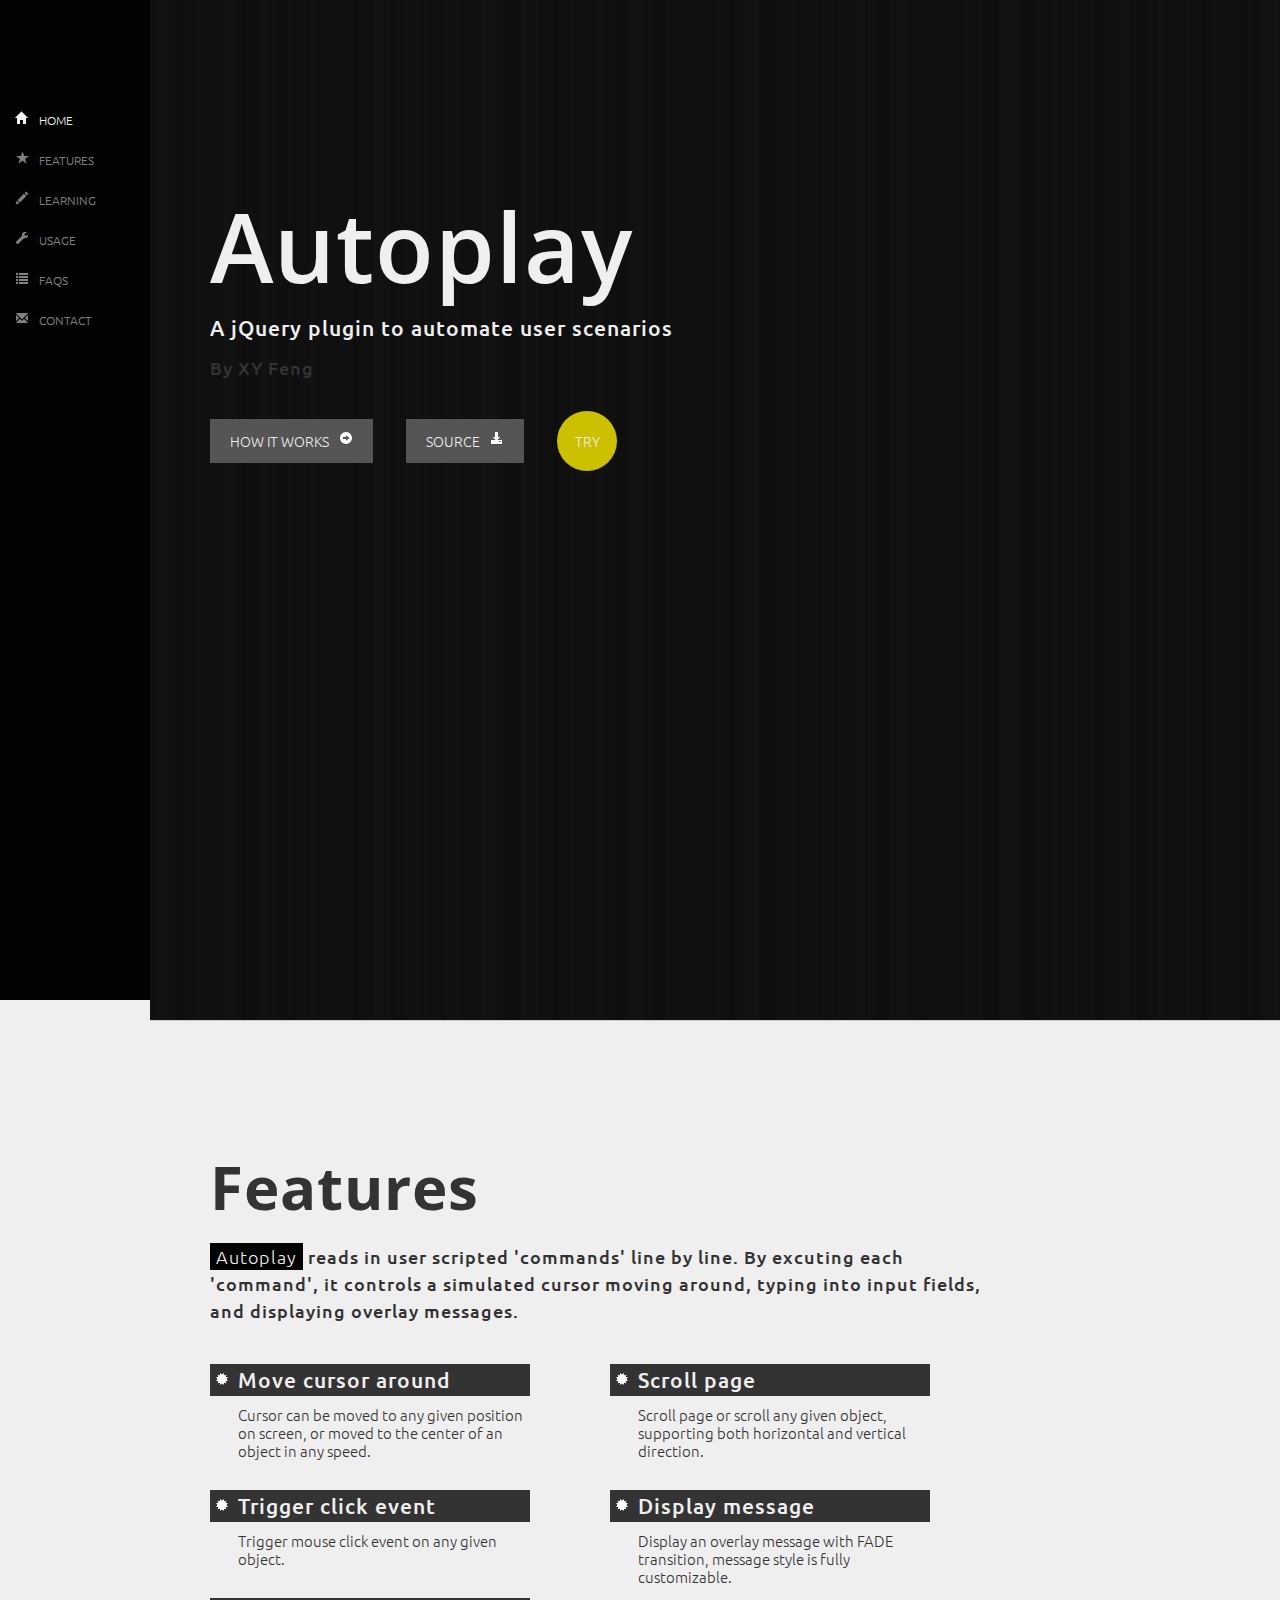
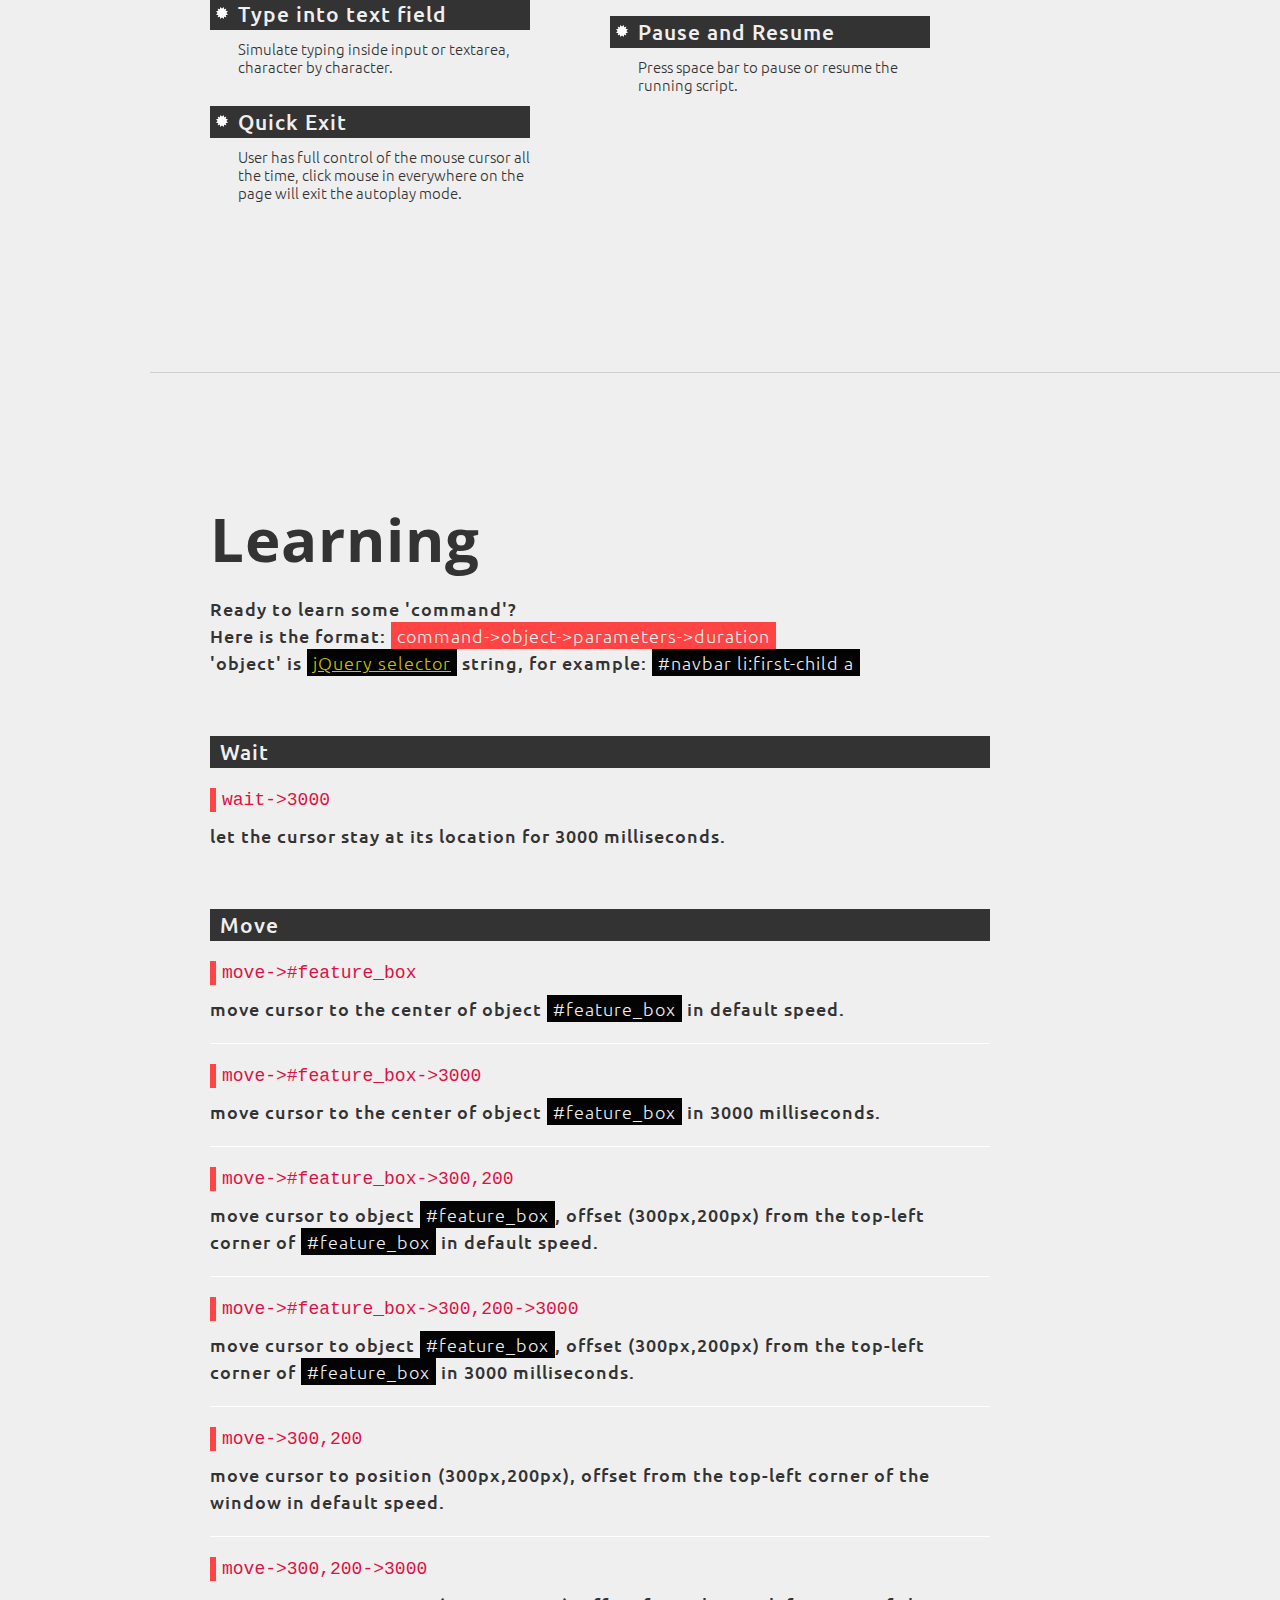
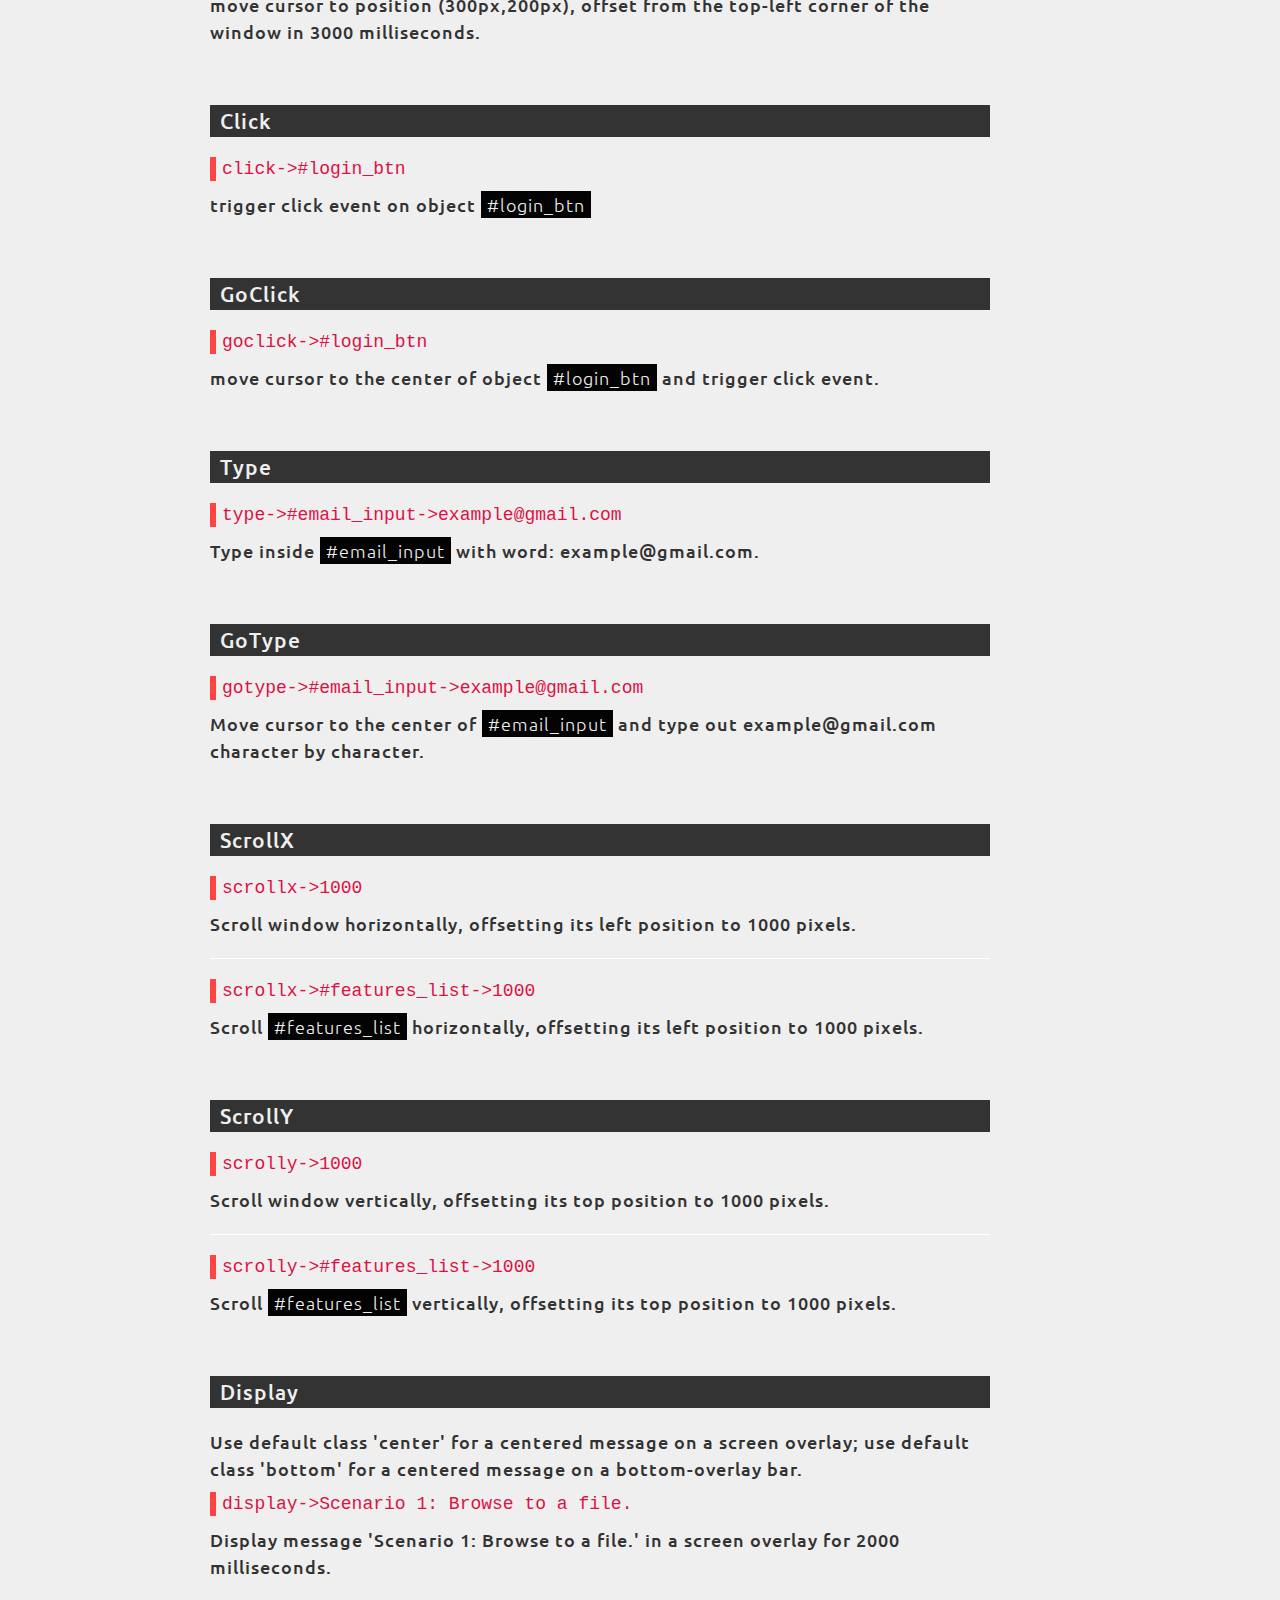
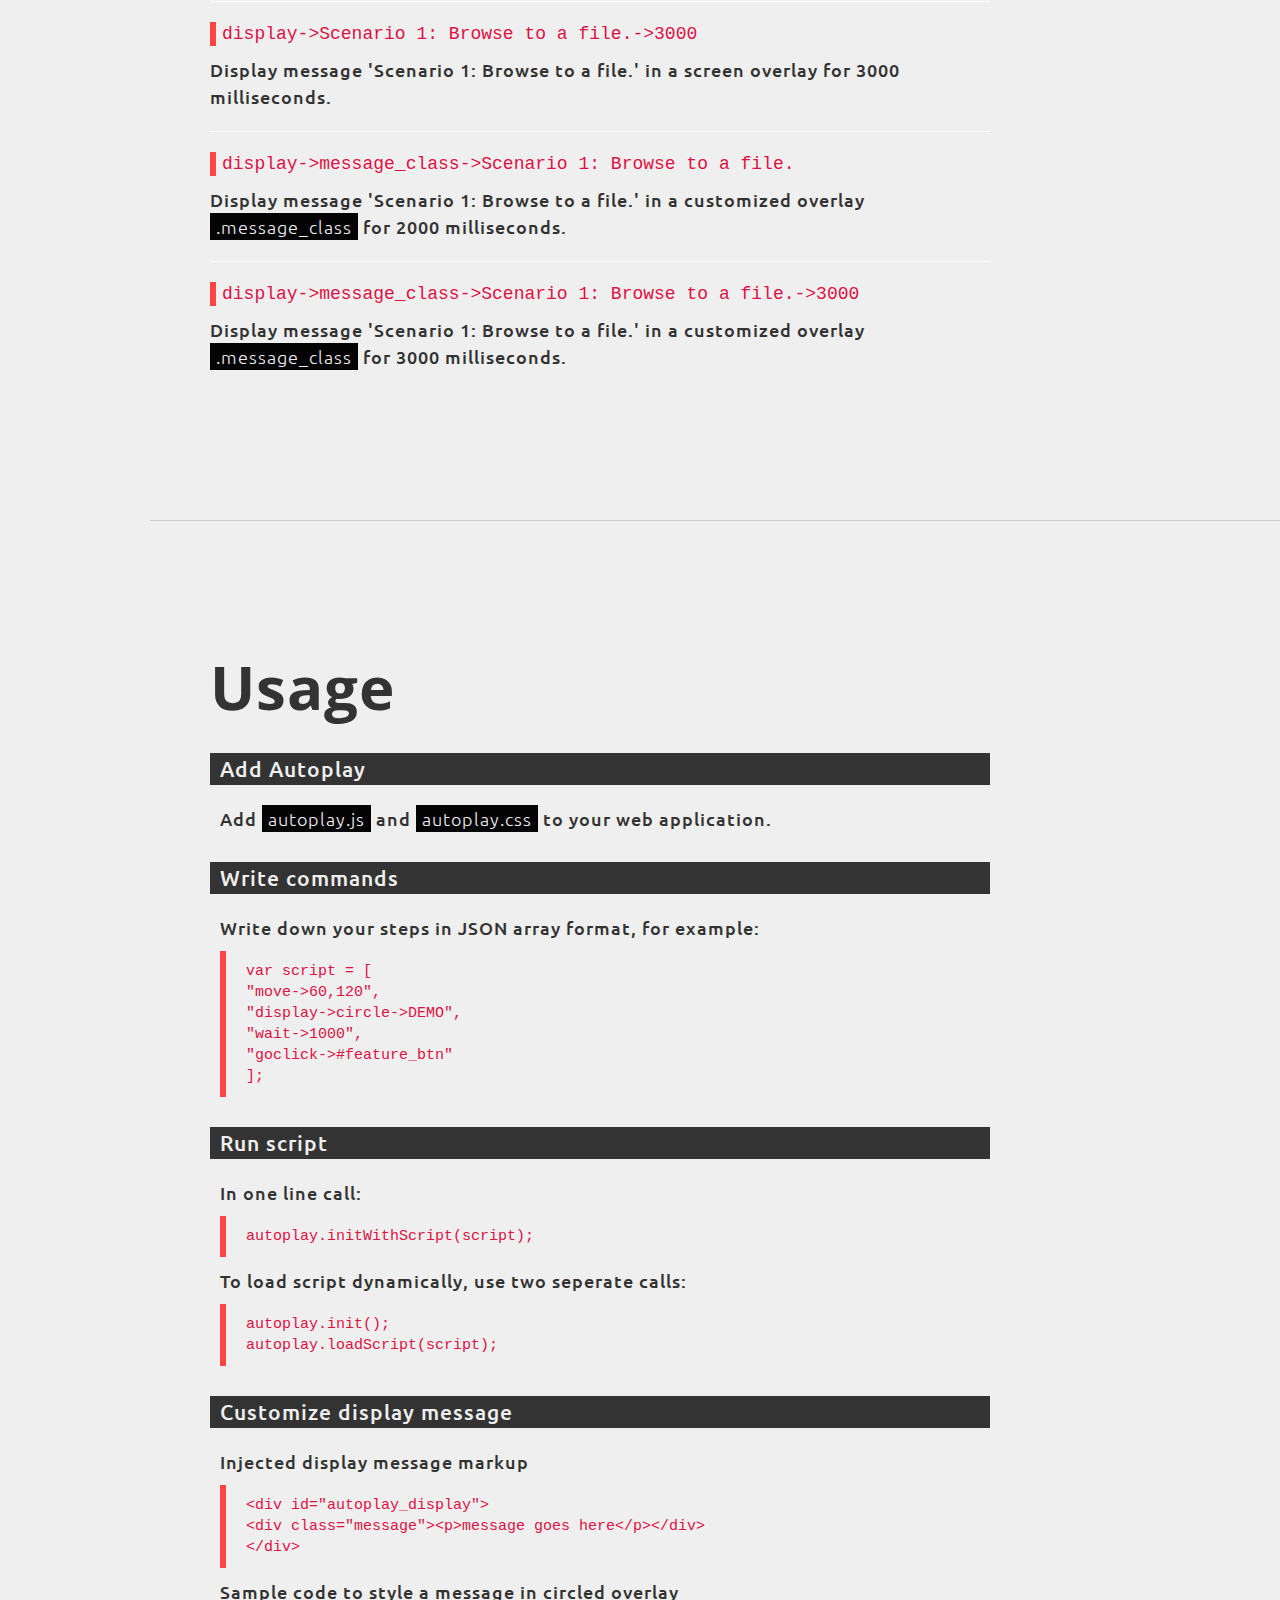
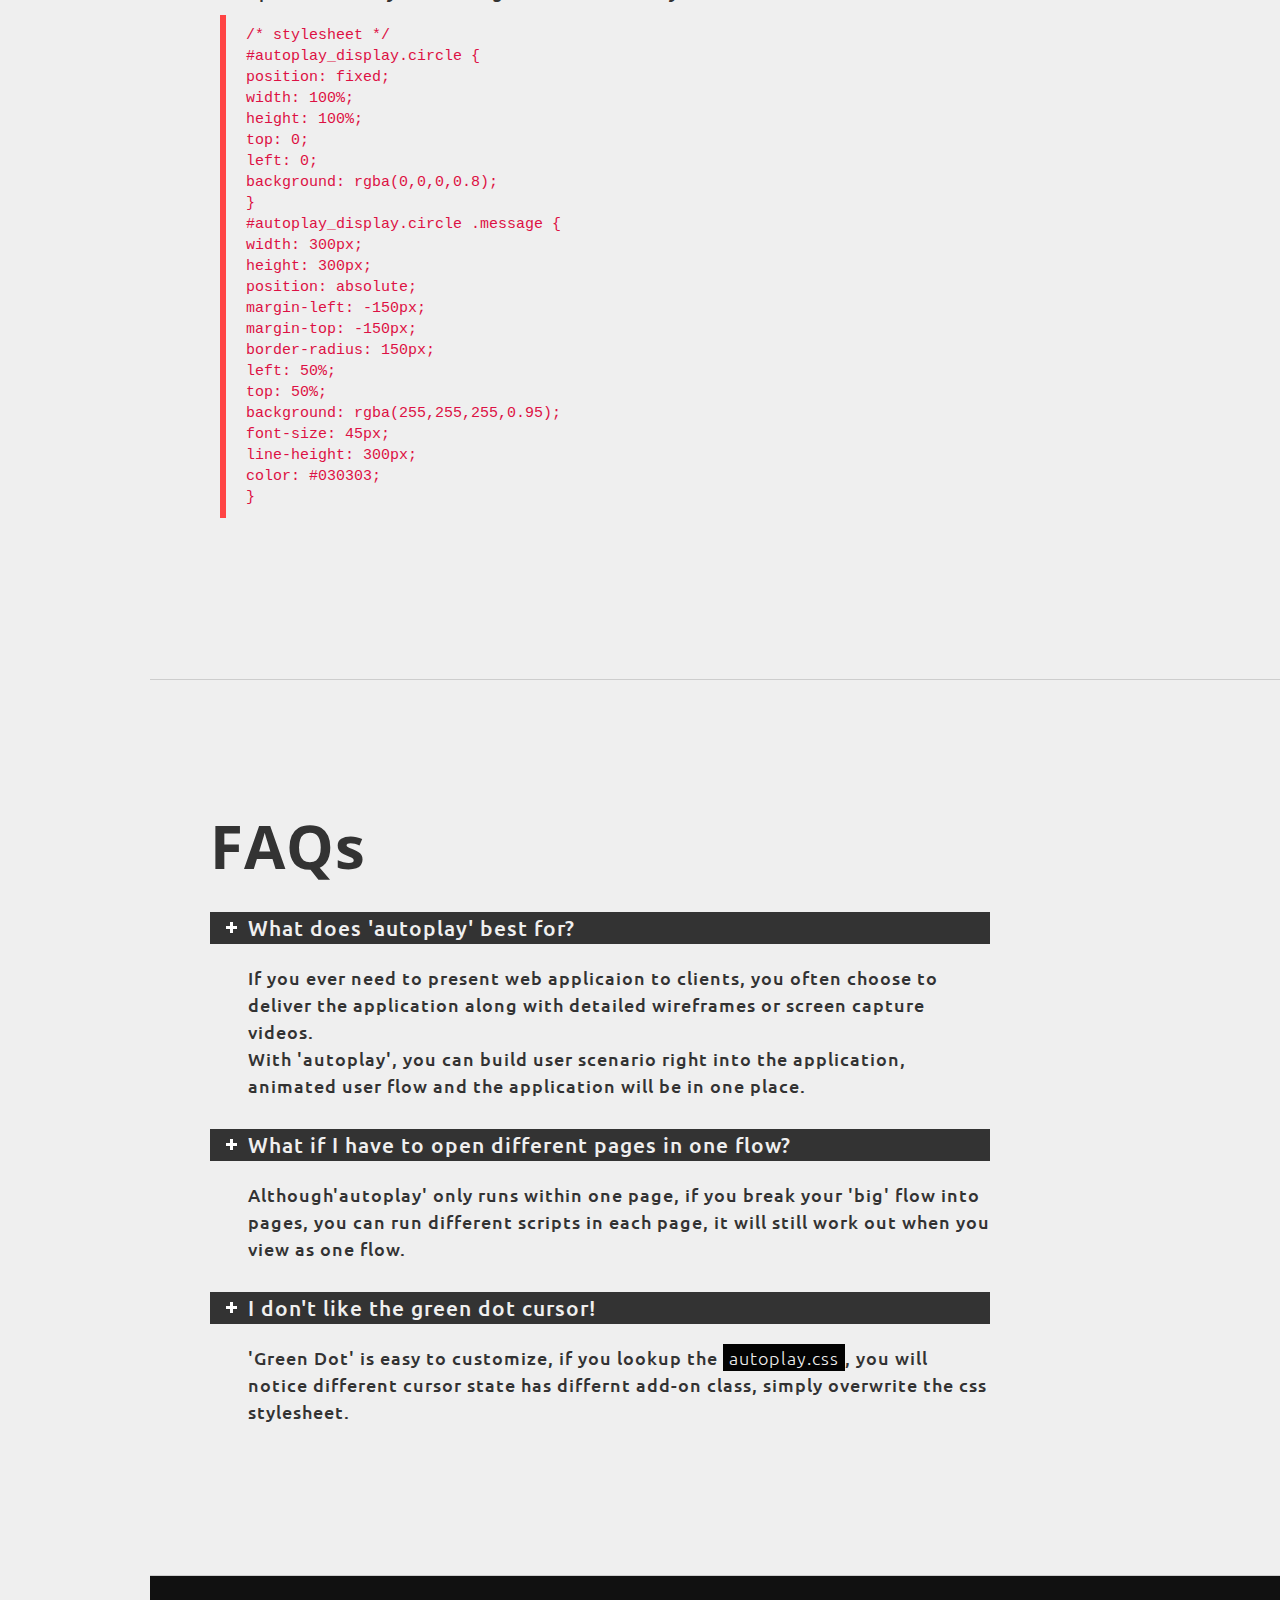
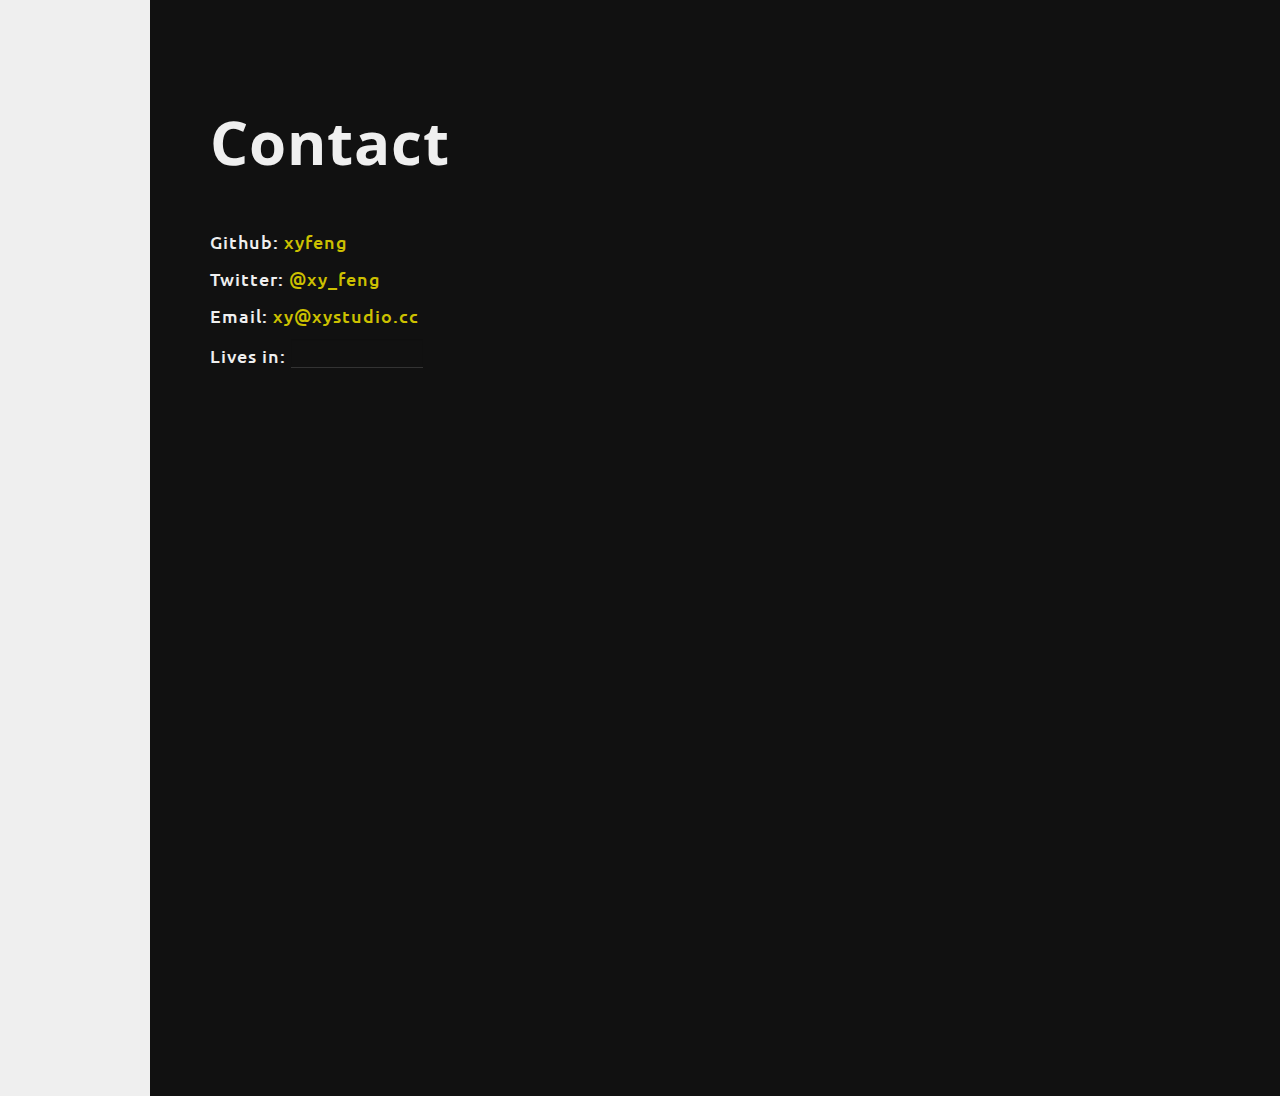
==== index.html @ 21941fad "demo page commit" ====
<!--
Created by XY Feng on 04/02/13.
Copyright (c) 2013 Xiaoyang Feng. All rights reserved.

Permission is hereby granted, free of charge, to any person
obtaining a copy of this software and associated documentation
files (the "Software"), to deal in the Software without
restriction, including without limitation the rights to use,
copy, modify, merge, publish, distribute, sublicense, and/or sell
copies of the Software, and to permit persons to whom the
Software is furnished to do so, subject to the following
conditions:

The above copyright notice and this permission notice shall be
included in all copies or substantial portions of the Software.

THE SOFTWARE IS PROVIDED "AS IS", WITHOUT WARRANTY OF ANY KIND,
EXPRESS OR IMPLIED, INCLUDING BUT NOT LIMITED TO THE WARRANTIES
OF MERCHANTABILITY, FITNESS FOR A PARTICULAR PURPOSE AND
NONINFRINGEMENT. IN NO EVENT SHALL THE AUTHORS OR COPYRIGHT
HOLDERS BE LIABLE FOR ANY CLAIM, DAMAGES OR OTHER LIABILITY,
WHETHER IN AN ACTION OF CONTRACT, TORT OR OTHERWISE, ARISING
FROM, OUT OF OR IN CONNECTION WITH THE SOFTWARE OR THE USE OR
OTHER DEALINGS IN THE SOFTWARE.
-->

<!DOCTYPE html>
<html lang="en">
  <head>
    <title>Autoplay - a jquery plugin by XY Feng</title>
    <meta charset="utf-8">
    <meta name="viewport" content="width=device-width, initial-scale=1.0">
    <meta name="description" content="Autoplay - a jquery plugin by XY Feng">
    <meta name="author" content="XY Feng">
    <meta property="og:title" content="autoplay">
    <meta property="og:description" content="Autoplay - a jquery plugin by XY Feng">
    <meta property="og:url" content="http://xyfeng.github.io/autoplay">
    <meta property="og:site_name" content="xyfeng.github.io/autoplay" />    
    <link href="css/bootstrap.css" rel="stylesheet">
    <link href="css/autoplay.css" rel="stylesheet">
    <link href='http://fonts.googleapis.com/css?family=Ubuntu:300,400,500' rel='stylesheet' type='text/css'>
    <link href='http://fonts.googleapis.com/css?family=Open+Sans:600,700' rel='stylesheet' type='text/css'>
    <style>
    /* GLOBAL */
    body {
      background: #efefef;
      font-family: "Ubuntu", sans-serif;
      font-weight: 300;
    }
    ::selection {
      background: #030303;
      color: #efefef;
    }
    ::-moz-selection {
      background: #030303;
      color: #efefef;
    }
    ::-webkit-scrollbar { 
      display: none; 
    }
    a {
      color: #CCC000;
    }
    a:hover {
      color: #999000;
      text-decoration: none;
    }
    p {
      font-size: 15px;
    }
    h1, h2 {
      font-family: "Open Sans", Arial;
      letter-spacing: 1px;
    }
    h3, h4 {
      font-weight: 500;
      letter-spacing: 1px;
    }
    h1 {
      font-weight: 600;
      font-size: 96px;
      line-height: 112px;
    }
    h2 {
      font-size: 60px;
      line-height: 72px;
      font-weight: 700;
    }
    h3 {
      font-size: 21px;
      line-height: 32px;
    }
    h4 {
      font-size: 18px;
      line-height: 27px;
    }
    input[type='text']{
      border-radius: 0;
      background: transparent;
    }
    input[type=text]:focus, textarea:focus {
      box-shadow: 0 0 5px rgba(204, 192, 0, 1);
    }
    code {
      display: block;
      background: transparent;
      border: none;
      border-radius: 0;
      font-size: 15px;
      line-height: 21px;
      padding: 10px 20px 10px 20px;
      border-left: 6px solid #F44;
      margin-left: 10px;
    }
    .button {
      display: inline-block;
      border-radius: 0;
      text-transform: uppercase;
      padding: 12px 20px 12px 20px;
      background: #555;
      color: #efefef;
      margin-right: 30px;
    }
    .button i {
      margin: 0 0 0 10px;
    }
    .button:hover {
      color: #efefef;
      background: #333;
    }
    .button.color {
      background: #CCC000;
    }
    .button.color:hover {
      background: #999000 !important;
    }
    span.red {
      font: 18px;
      line-height: 24px;
      background: #F44;
      color: #efefef;
      font-weight: 300;
      border: none;
      border-radius: 0;
      padding: 2px 6px 2px 6px;
    }
    span.black {
      font: 18px;
      line-height: 24px;
      background: #030303;
      color: #efefef;
      font-weight: 300;
      border: none;
      border-radius: 0;
      padding: 2px 6px 2px 6px;
    }
    /* navbar */    
    .navbar {
      width: 150px;
      height: 100%;
      padding: 100px 0 0 0;
      background: #030303;
      position: fixed;
      top: 0;
      left: 0;
    }
    .navbar ul.nav.nav-list li a {
      color: #fff;
      text-shadow: none;
      text-transform: uppercase;
      font-size: 12px;
      opacity: 0.5;
    }
    .navbar ul.nav.nav-list li a i{
      margin-right: 10px;
      margin-top: -1px;
    }
    .navbar ul.nav.nav-list li.active a {
      background: none;
      opacity: 0.95;
    }
    .navbar ul.nav.nav-list li a:hover {
      background: none;
      opacity: 0.95;
    }
    /* main page */
    .row {
      margin-bottom: 20px;
    }
    .container {
      width: 100%;
    }
    .container section {
      margin-left: 150px;
      min-height: 400px;
      color: #efefef;
      border-bottom: 1px solid #cdcdcd;
      padding: 120px 60px 120px 60px;
    }
    #home {
      background-color: #121212;
      background-image: linear-gradient(90deg, rgba(10,10,10,.07) 50%, transparent 50%),
      linear-gradient(90deg, rgba(10,10,10,.13) 50%, transparent 50%),
      linear-gradient(90deg, transparent 50%, rgba(10,10,10,.17) 50%),
      linear-gradient(90deg, transparent 50%, rgba(10,10,10,.19) 50%);
      background-size: 13px, 29px, 37px, 53px;
      padding-top: 180px;
      min-height: 720px;
      color: #efefef;
    }
    #home h4 {
      color: #333;
    }
    #home h4 a {
      color: #333;
    }
    #home h4 a:hover {
      color: #555;
    }
    #start_btn {
      display: inline-block;
      width: 60px;
      height: 60px;
      border-radius: 30px;
      background: #ccc000;
      line-height: 60px;
      padding: 0;
      text-align: center;
    }
    .row .span10 h2 {
      margin-bottom: 20px;
    }
    #features {
      color: #333;
    }
    #features h4 {
      margin-bottom: 20px;
    }
    #features h3 {
      background: #333;
      color: #efefef;
      margin: 0 60px 20px 0;
    }
    #features h3 i{
      margin: 6px 9px 0 5px;
    }
    #features .span5 p {
      margin: -10px 60px 30px 28px;
      line-height: 18px;
      min-height: 30px;
    }
    #learning {
      color: #333;
    }
    #learning h3{
      background: #333;
      color: #efefef;
      padding: 0 0 0 10px;
      margin: 30px 0 20px 0;
    }
    #learning code {
      font-size: 18px;
      line-height: 24px;
      padding: 0 0 0 6px;
      margin-left: 0;
    }
    #learning a {
      text-decoration: underline;
    }
    #usage {
      color: #333;
    }
    #usage h3{
      background: #333;
      color: #efefef;
      padding: 0 0 0 10px;
      margin: 30px 0 20px 0;
    }
    #usage h4{
      margin-left: 10px;
    }
    #faqs {
      color: #333;
    }
    #faqs h3{
      background: #333;
      color: #efefef;
      padding: 0 0 0 10px;
      margin: 30px 0 20px 0;
    }
    #faqs h3 i{
      margin: 6px 9px 0 5px;
    }
    #faqs h4 {
      margin-left: 38px;
    }
    #contact {
      background: #111;
      color: #efefef;
      border-bottom: none;
      padding-bottom: 600px;
    }
    #state_input {
      border: none;
      border-bottom: 1px solid #333;
      width: 120px;
      font-family: "Ubuntu", sans-serif;
      font-size: 18px;
      line-height: 24px;
    }
    #contact ul.dropdown-menu {
      background: transparent;
    }
    #contact ul.dropdown-menu li.active a{
      background: #ccc000;
    }
    /* custom class for autoplay message */
    #autoplay_display.circle {
      position: fixed;
      width: 100%;
      height: 100%;
      top: 0;
      left: 0;
      background: rgba(0,0,0,0.8);
    }
    #autoplay_display.circle .message {
      width: 300px;
      height: 300px;
      position: absolute;
      margin-left: -150px;
      margin-top: -150px;
      border-radius: 150px;
      left: 50%;
      top: 50%;
      background: rgba(255,255,255,0.95);
      font-size: 45px;
      line-height: 300px;
      color: #030303;
    }
    </style>
  </head>
  <body data-spy="scroll" data-target=".navbar">
    <div class="navbar">
      <ul class="nav nav-list">
        <li class="active"><a href="#home"><i class="icon-home icon-white"></i>Home</a></li>
        <li><a href="#features"><i class="icon-star icon-white"></i>Features</a></li>
        <li><a href="#learning"><i class="icon-pencil icon-white"></i>Learning</a></li>
        <li><a href="#usage"><i class="icon-wrench icon-white"></i>Usage</a></li>
        <li><a href="#faqs"><i class="icon-list icon-white"></i>FAQs</a></li>
        <li><a href="#contact"><i class="icon-envelope icon-white"></i>Contact</a></li>
      </ul>
    </div>
    <div class="container">
      <section id="home">
        <div class="container">
          <div class="row">
            <div class="span10">
              <h1>Autoplay</h1>
              <h3>A jQuery plugin to automate user scenarios</h3>
              <h4>By <a href="http://xystudio.cc">XY Feng</a></h4>
            </div>
          </div>
          <div class="row">
            <div class="span10">
              <a href="#features" id="feature_btn" class="button">How it works<i class="icon-circle-arrow-right icon-white"></i></a>
              <a href="https://github.com/xyfeng/autoplay" class="button">Source<i class="icon-download-alt icon-white"></i></a>
              <a href="" class="button color" id="start_btn"><span>try</span></a>
            </div>
          </div>
        </div>
      </section>
      <section id="features">
        <div class="container">
          <div class="row">
            <div class="span10">
              <h2>Features</h2>
              <h4><span class="black">Autoplay</span> reads in user scripted 'commands' line by line. By excuting each 'command', it controls a simulated cursor moving around, typing into input fields, and displaying overlay messages.</h4>
            </div>
          </div>
          <div class="row">
            <div class="span5">
              <h3><i class="icon-certificate icon-white"></i>Move cursor around</h3>
              <p>Cursor can be moved to any given position on screen, or moved to the center of an object in any speed.</p>
              <h3><i class="icon-certificate icon-white"></i>Trigger click event</h3>
              <p>Trigger mouse click event on any given object.</p>
              <h3><i class="icon-certificate icon-white"></i>Type into text field</h3>
              <p>Simulate typing inside input or textarea, character by character.</p>
              <h3><i class="icon-certificate icon-white"></i>Quick Exit</h3>
              <p>User has full control of the mouse cursor all the time, click mouse in everywhere on the page will exit the autoplay mode.</p>
            </div>
            <div class="span5">
              <h3><i class="icon-certificate icon-white"></i>Scroll page</h3>
              <p>Scroll page or scroll any given object, supporting both horizontal and vertical direction.</p>
              <h3><i class="icon-certificate icon-white"></i>Display message</h3>
              <p>Display an overlay message with FADE transition, message style is fully customizable.</p>
              <h3><i class="icon-certificate icon-white"></i>Pause and Resume</h3>
              <p>Press space bar to pause or resume the running script.</p>
            </div>
          </div>
        </div>
      </section>
      <section id="learning">
        <div class="container">
          <div class="row">
            <div class="span10">
              <h2>Learning</h2>
              <h4>Ready to learn some 'command'?<br>Here is the format: <span class="red">command->object->parameters->duration</span><br>'object' is <span class="black"><a href="http://api.jquery.com/category/selectors/">jQuery selector</a></span> string, for example: <span class="black">#navbar li:first-child a</span></h4>
            </div>
          </div>
          <div class="row">
            <div class="span10">
              <h3>Wait</h3>
              <code>wait->3000</code>
              <h4>let the cursor stay at its location for 3000 milliseconds.</h4>
            </div>
          </div>
          <div class="row">
            <div class="span10">
              <h3>Move</h3>
              <code>move->#feature_box</code>
              <h4>move cursor to the center of object <span class="black">#feature_box</span> in default speed.</h4>
              <hr />
              <code>move->#feature_box->3000</code>
              <h4>move cursor to the center of object <span class="black">#feature_box</span> in 3000 milliseconds.</h4>
              <hr />
              <code>move->#feature_box->300,200</code>
              <h4>move cursor to object <span class="black">#feature_box</span>, offset (300px,200px) from the top-left corner of <span class="black">#feature_box</span> in default speed.</h4>
              <hr />
              <code>move->#feature_box->300,200->3000</code>
              <h4>move cursor to object <span class="black">#feature_box</span>, offset (300px,200px) from the top-left corner of <span class="black">#feature_box</span> in 3000 milliseconds.</h4>
              <hr />
              <code>move->300,200</code>
              <h4>move cursor to position (300px,200px), offset from the top-left corner of the window in default speed.</span></h4>
              <hr />
              <code>move->300,200->3000</code>
              <h4>move cursor to position (300px,200px), offset from the top-left corner of the window in 3000 milliseconds.</span></h4>
            </div>
          </div>
          <div class="row">
            <div class="span10">
              <h3>Click</h3>
              <code>click->#login_btn</code>
              <h4>trigger click event on object <span class="black">#login_btn</code>
            </div>
          </div>
          <div class="row">
            <div class="span10">
              <h3>GoClick</h3>
              <code>goclick->#login_btn</code>
              <h4>move cursor to the center of object <span class="black">#login_btn</span> and trigger click event.</h4>
            </div>
          </div>
          <div class="row">
            <div class="span10">
              <h3>Type</h3>
              <code>type->#email_input->example@gmail.com</code>
              <h4>Type inside <span class="black">#email_input</span> with word: example@gmail.com.</h4>
            </div>
          </div>
          <div class="row">
            <div class="span10">
              <h3>GoType</h3>
              <code>gotype->#email_input->example@gmail.com</code>
              <h4>Move cursor to the center of <span class="black">#email_input</span> and type out example@gmail.com character by character.</h4>
            </div>
          </div>
          <div class="row">
            <div class="span10">
              <h3>ScrollX</h3>
              <code>scrollx->1000</code>
              <h4>Scroll window horizontally, offsetting its left position to 1000 pixels.</h4>
              <hr />
              <code>scrollx->#features_list->1000</code>
              <h4>Scroll <span class="black">#features_list</span> horizontally, offsetting its left position to 1000 pixels.</h4>
            </div>
          </div>
          <div class="row">
            <div class="span10">
              <h3>ScrollY</h3>
              <code>scrolly->1000</code>
              <h4>Scroll window vertically, offsetting its top position to 1000 pixels.</h4>
              <hr />
              <code>scrolly->#features_list->1000</code>
              <h4>Scroll <span class="black">#features_list</span> vertically, offsetting its top position to 1000 pixels.</h4>
            </div>
          </div>
          <div class="row">
            <div class="span10">
              <h3>Display</h3>
              <h4>Use default class 'center' for a centered message on a screen overlay; use default class 'bottom' for a centered message on a bottom-overlay bar.</h4>
              <code>display->Scenario 1: Browse to a file.</code>
              <h4>Display message 'Scenario 1: Browse to a file.' in a screen overlay for 2000 milliseconds.</h4>
              <hr />
              <code>display->Scenario 1: Browse to a file.->3000</code>
              <h4>Display message 'Scenario 1: Browse to a file.' in a screen overlay for 3000 milliseconds.</h4>
              <hr />
              <code>display->message_class->Scenario 1: Browse to a file.</code>
              <h4>Display message 'Scenario 1: Browse to a file.' in a customized overlay <span class="black">.message_class</span> for 2000 milliseconds.</h4>
              <hr />
              <code>display->message_class->Scenario 1: Browse to a file.->3000</code>
              <h4>Display message 'Scenario 1: Browse to a file.' in a customized overlay <span class="black">.message_class</span> for 3000 milliseconds.</h4>
            </div>
          </div>
        </div>
      </section>
      <section id="usage">
        <div class="container">
          <div class="row">
            <div class="span10">
              <h2>Usage</h2>
              <h3>Add Autoplay</h3>
              <h4>Add <span class="black">autoplay.js</span> and <span class="black">autoplay.css</span> to your web application.</h4>
              <h3>Write commands</h3>
              <h4>Write down your steps in JSON array format, for example:</h4>
              <code>
                var script = [<br>
                  "move->60,120",<br>
                  "display->circle->DEMO",<br>
                  "wait->1000",<br>
                  "goclick->#feature_btn"<br>
                ];
              </code>
              <h3>Run script</h3>
              <h4>In one line call: </h4>
              <code>
                autoplay.initWithScript(script);
              </code>
              <h4>To load script dynamically, use two seperate calls: </h4>
              <code>
                autoplay.init();<br>
                autoplay.loadScript(script);
              </code>
              <h3>Customize display message</h3>
              <h4>Injected display message markup</h4>
              <code>&lt;div id=&quot;autoplay_display&quot;&gt;<br>&lt;div class=&quot;message&quot;&gt;&lt;p&gt;message goes here&lt;/p&gt;&lt;/div&gt;<br>&lt;/div&gt;
              </code>
              <h4>Sample code to style a message in circled overlay</h4>
              <code>
                /* stylesheet */<br>
                #autoplay_display.circle {<br>
                  position: fixed;<br>
                  width: 100%;<br>
                  height: 100%;<br>
                  top: 0;<br>
                  left: 0;<br>
                  background: rgba(0,0,0,0.8);<br>
                }<br>
                #autoplay_display.circle .message {<br>
                  width: 300px;<br>
                  height: 300px;<br>
                  position: absolute;<br>
                  margin-left: -150px;<br>
                  margin-top: -150px;<br>
                  border-radius: 150px;<br>
                  left: 50%;<br>
                  top: 50%;<br>
                  background: rgba(255,255,255,0.95);<br>
                  font-size: 45px;<br>
                  line-height: 300px;<br>
                  color: #030303;<br>
                }<br>
              </code>
            </div>
          </div>
          <div class="row">
            <div class="span10">
            </div>
          </div>
        </div>
      </section>
      <section id="faqs">
        <div class="container">
          <div class="row">
            <div class="span10">
              <h2>FAQs</h2>
              <h3><i class="icon-plus icon-white"></i>What does 'autoplay' best for?</h3>
              <h4>If you ever need to present web applicaion to clients, you often choose to deliver the application along with detailed wireframes or screen capture videos.<br>With 'autoplay', you can build user scenario right into the application, animated user flow and the application will be in one place.</h4>
              <h3><i class="icon-plus icon-white"></i>What if I have to open different pages in one flow?</h3>
              <h4>Although'autoplay' only runs within one page, if you break your 'big' flow into pages, you can run different scripts in each page, it will still work out when you view as one flow.</h4>
              <h3><i class="icon-plus icon-white"></i>I don't like the green dot cursor!</h3>
              <h4>'Green Dot' is easy to customize, if you lookup the <span class="black">autoplay.css</span>, you will notice different cursor state has differnt add-on class, simply overwrite the css stylesheet.</h4>
            </div>
          </div>
        </div>
      </section>
      <section id="contact">
        <div class="container">
          <div class="row">
            <div class="span10">
              <h2>Contact</h2>
            </div>
          </div>
          <div class="row">
            <div class="span10">
              <h4>Github: <a href="https://github.com/xyfeng/">xyfeng</a></h4>
              <h4>Twitter: <a href="https://twitter.com/xy_feng">@xy_feng</a></h4>
              <h4>Email: <a href="mailto:xy@xystudio.cc?Subject=Autoplay JS" target="_top">xy@xystudio.cc</a></h4>
              <h4>Lives in: <input type="text" id="state_input" data-provide="typeahead" data-items="4" data-source="[&quot;Alabama&quot;,&quot;Alaska&quot;,&quot;Arizona&quot;,&quot;Arkansas&quot;,&quot;California&quot;,&quot;Colorado&quot;,&quot;Connecticut&quot;,&quot;Delaware&quot;,&quot;Florida&quot;,&quot;Georgia&quot;,&quot;Hawaii&quot;,&quot;Idaho&quot;,&quot;Illinois&quot;,&quot;Indiana&quot;,&quot;Iowa&quot;,&quot;Kansas&quot;,&quot;Kentucky&quot;,&quot;Louisiana&quot;,&quot;Maine&quot;,&quot;Maryland&quot;,&quot;Massachusetts&quot;,&quot;Michigan&quot;,&quot;Minnesota&quot;,&quot;Mississippi&quot;,&quot;Missouri&quot;,&quot;Montana&quot;,&quot;Nebraska&quot;,&quot;Nevada&quot;,&quot;New Hampshire&quot;,&quot;New Jersey&quot;,&quot;New Mexico&quot;,&quot;New York&quot;,&quot;North Dakota&quot;,&quot;North Carolina&quot;,&quot;Ohio&quot;,&quot;Oklahoma&quot;,&quot;Oregon&quot;,&quot;Pennsylvania&quot;,&quot;Rhode Island&quot;,&quot;South Carolina&quot;,&quot;South Dakota&quot;,&quot;Tennessee&quot;,&quot;Texas&quot;,&quot;Utah&quot;,&quot;Vermont&quot;,&quot;Virginia&quot;,&quot;Washington&quot;,&quot;West Virginia&quot;,&quot;Wisconsin&quot;,&quot;Wyoming&quot;]"></input></h4>
            </div>
          </div>
        </div>
      </section>
    </div>
    <!-- JAVASCRIPT -->
    <script src="js/jquery.js"></script>
    <script src="js/bootstrap.min.js"></script>
    <script src="js/autoplay.js"></script>
    <script>
      !function ($) {
        $(function(){
          //scoll animation
          $("body a[href^='#']").on('click', function(e) {
             e.preventDefault();
             $('html, body').animate({ scrollTop: $(this.hash).offset().top }, 300);
          });

          // autoplay demo
          var script = [
            "display->circle->DEMO",
            "move->60,120",
            "wait->1500",
            "goclick->#feature_btn",
            "wait->500",
            "scrolly->1320",
            "wait->1500",
            "move->610,338",
            "move->846,338->1000",
            "wait->1500",
            "scrolly->2000",
            "wait->1500",
            "goclick->.navbar ul li:nth-child(6) a",
            "wait->1500",
            "goType->#state_input->New",
            "goClick->ul.typeahead.dropdown-menu li:nth-child(4) a",
            "display->End.",
          ];
          autoplay.init();

          $("#start_btn").on('click', function(e) {
            e.preventDefault();
            autoplay.loadScript(script);
          });
        })
      }(window.jQuery)
    </script>
  </body>
</html>
---- css/autoplay.css ----
/*
Created by XY Feng on 04/02/13.
Copyright (c) 2013 Xiaoyang Feng. All rights reserved.

Permission is hereby granted, free of charge, to any person
obtaining a copy of this software and associated documentation
files (the "Software"), to deal in the Software without
restriction, including without limitation the rights to use,
copy, modify, merge, publish, distribute, sublicense, and/or sell
copies of the Software, and to permit persons to whom the
Software is furnished to do so, subject to the following
conditions:

The above copyright notice and this permission notice shall be
included in all copies or substantial portions of the Software.

THE SOFTWARE IS PROVIDED "AS IS", WITHOUT WARRANTY OF ANY KIND,
EXPRESS OR IMPLIED, INCLUDING BUT NOT LIMITED TO THE WARRANTIES
OF MERCHANTABILITY, FITNESS FOR A PARTICULAR PURPOSE AND
NONINFRINGEMENT. IN NO EVENT SHALL THE AUTHORS OR COPYRIGHT
HOLDERS BE LIABLE FOR ANY CLAIM, DAMAGES OR OTHER LIABILITY,
WHETHER IN AN ACTION OF CONTRACT, TORT OR OTHERWISE, ARISING
FROM, OUT OF OR IN CONNECTION WITH THE SOFTWARE OR THE USE OR
OTHER DEALINGS IN THE SOFTWARE.
*/
#autoplay_display {
  z-index: 10002;
  display: none;
}
#autoplay_display .message {
  font-family: Arial;
  font-weight: bold;
  color: #fff;
  text-align: center;
}
#autoplay_display.center {
  position: fixed;
  width: 100%;
  height: 100%;
  top: 0;
  left: 0;
  background: rgba(0, 0, 0, 0.8);
}
#autoplay_display.center .message {
  width: 600px;
  height: 200px;
  position: absolute;
  margin-left: -300px;
  margin-top: -100px;
  left: 50%;
  top: 50%;
  font-size: 60px;
  line-height: 72px;
}
#autoplay_display.bottom {
  position: fixed;
  width: 100%;
  height: 150px;
  bottom: 0;
  left: 0;
  background: rgba(0, 0, 0, 0.8);
}
#autoplay_display.bottom .message {
  font-size: 24px;
  line-height: 30px;
  margin-top: 50px;
}
#autoplay_cursor {
  position: fixed;
  z-index: 10001;
  background: transparent;
}
#autoplay_cursor .one {
  position: absolute;
  width: 32px;
  height: 32px;
  left: -16px;
  top: -16px;
  background: #FFF;
  border-radius: 16px;
  -webkit-box-shadow: 0 0 8px #444;
  -moz-box-shadow: 0 0 8px #444;
  box-shadow: 0 0 8px #444;
}
#autoplay_cursor .two {
  width: 24px;
  height: 24px;
  left: -12px;
  top: -12px;
  background: #46bd00;
  border-radius: 12px;
  position: absolute;
}
#autoplay_cursor.click .two {
  width: 16px;
  height: 16px;
  left: -8px;
  top: -8px;
  border-radius: 8px;
}
#autoplay_cursor.scrollx .one {
  position: absolute;
  width: 0;
  height: 0;
  top: -12px;
  left: -16px;
  background: transparent;
  border-left: none;
  border-right: 8px solid #46bd00;
  border-top: 12px solid transparent;
  border-bottom: 12px solid transparent;
  border-radius: none;
  -webkit-box-shadow: none;
  -moz-box-shadow: none;
  box-shadow: none;
}
#autoplay_cursor.scrollx .two {
  position: absolute;
  width: 0;
  height: 0;
  top: -12px;
  left: 8px;
  background: transparent;
  border-left: 8px solid #46bd00;
  border-right: none;
  border-top: 12px solid transparent;
  border-bottom: 12px solid transparent;
  border-radius: none;
  -webkit-box-shadow: none;
  -moz-box-shadow: none;
  box-shadow: none;
}
#autoplay_cursor.scrolly .one {
  position: absolute;
  width: 0;
  height: 0;
  left: -12px;
  top: -16px;
  background: transparent;
  border-top: none;
  border-bottom: 8px solid #46bd00;
  border-left: 12px solid transparent;
  border-right: 12px solid transparent;
  border-radius: none;
  -webkit-box-shadow: none;
  -moz-box-shadow: none;
  box-shadow: none;
}
#autoplay_cursor.scrolly .two {
  position: absolute;
  width: 0;
  height: 0;
  left: -12px;
  top: 8px;
  background: transparent;
  border-top: 8px solid #46bd00;
  border-bottom: none;
  border-left: 12px solid transparent;
  border-right: 12px solid transparent;
  border-radius: none;
  -webkit-box-shadow: none;
  -moz-box-shadow: none;
  box-shadow: none;
}
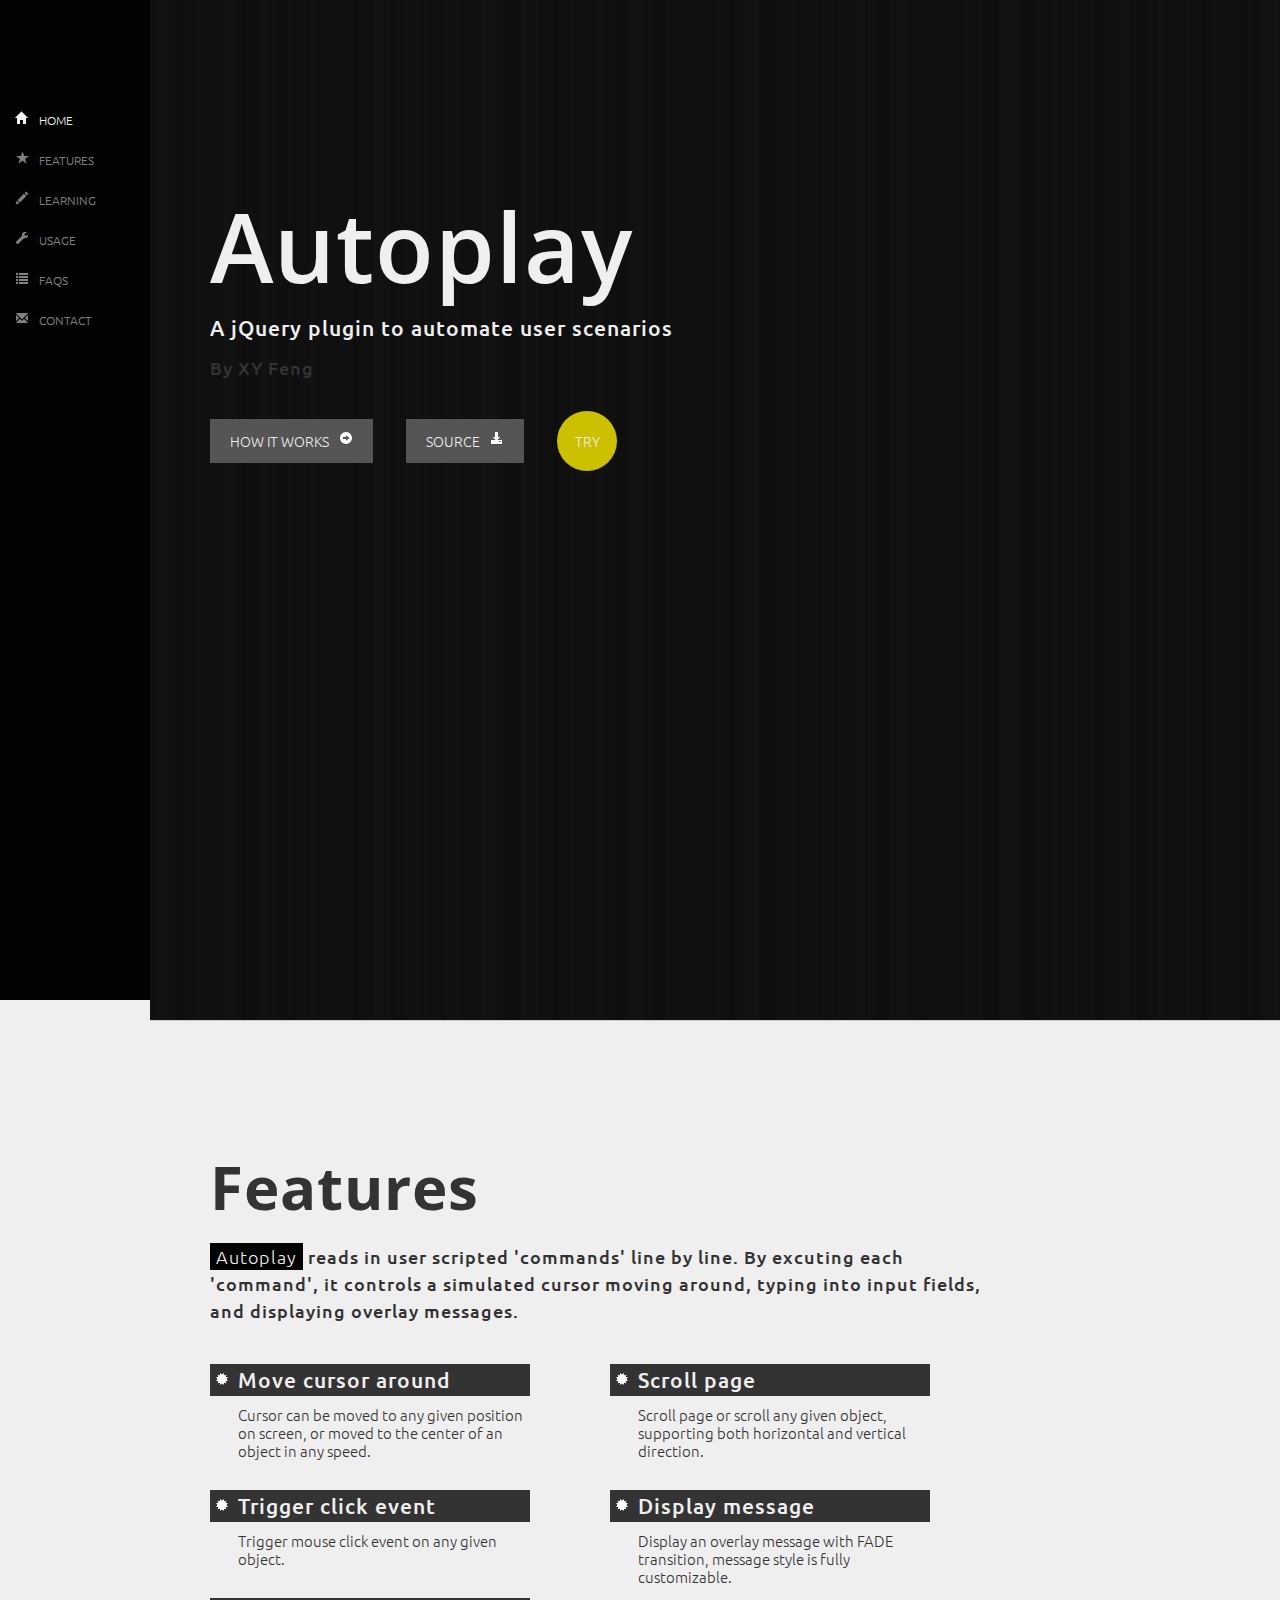
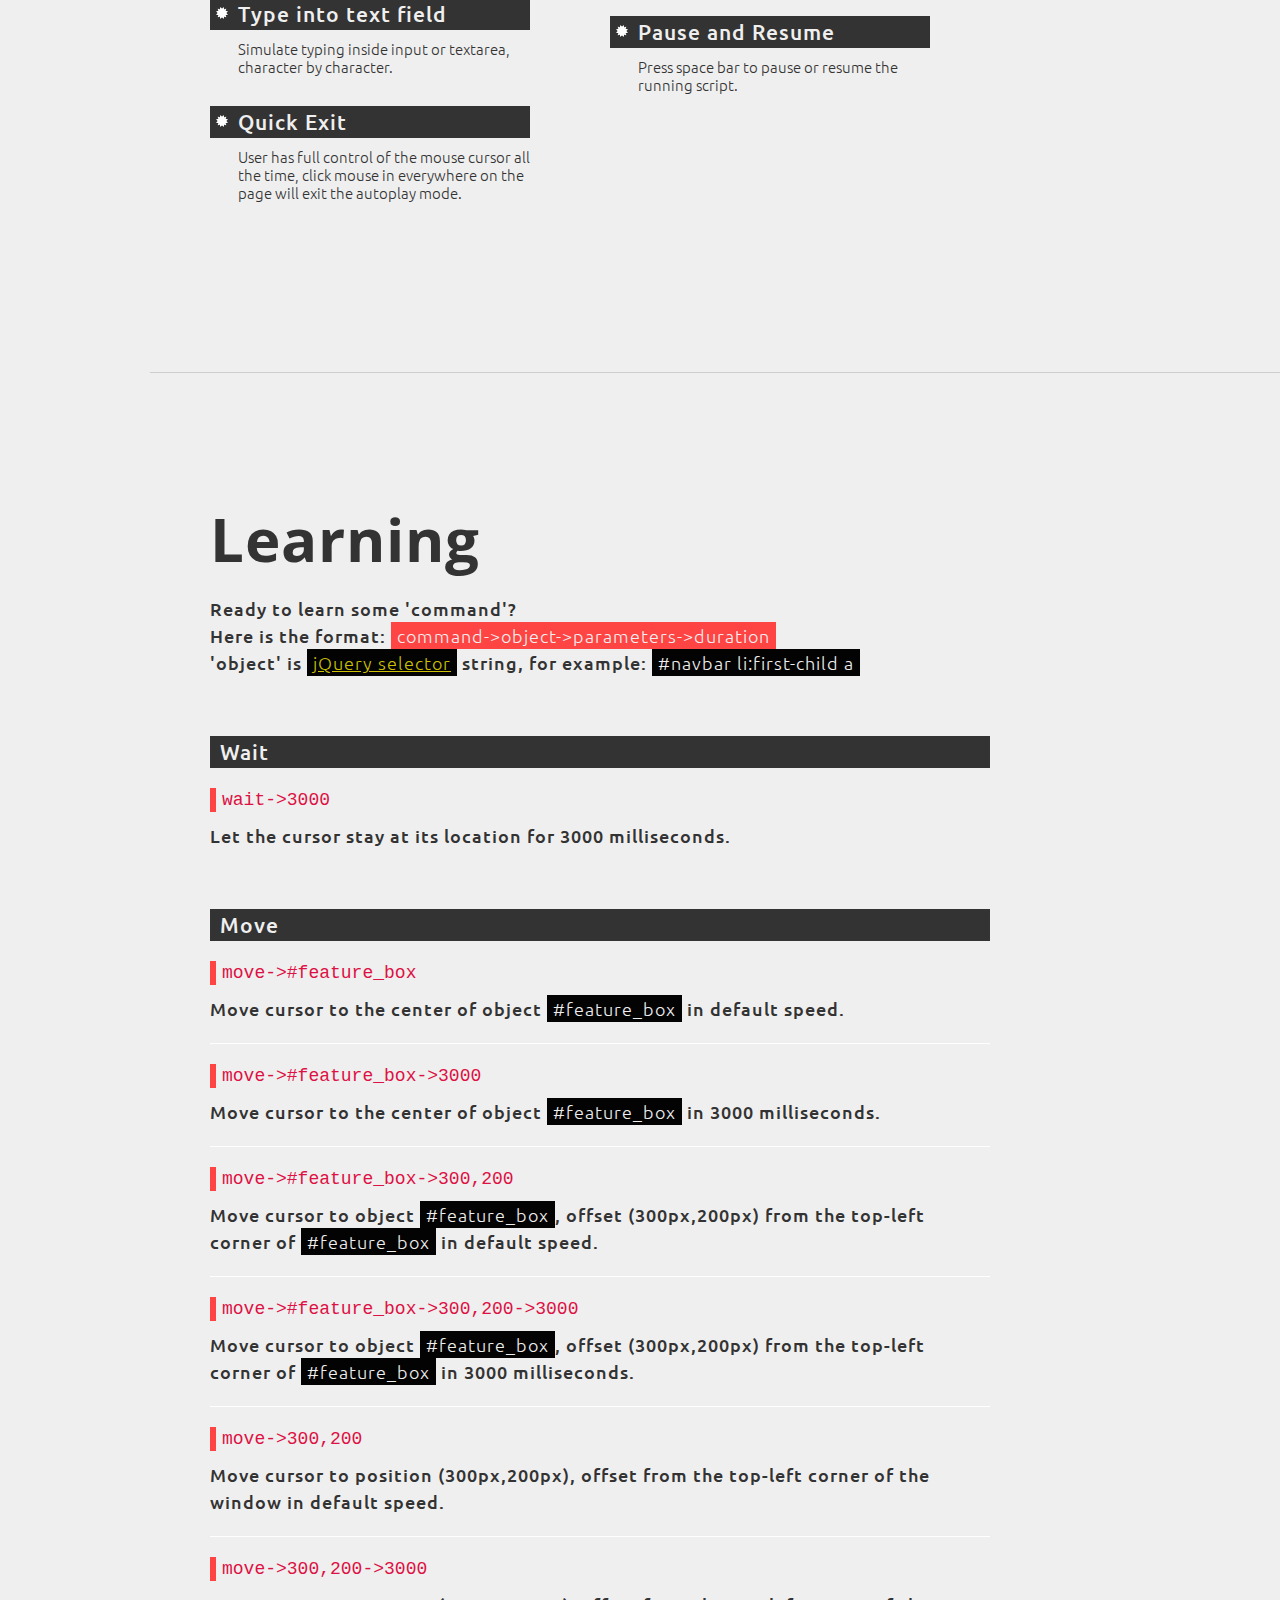
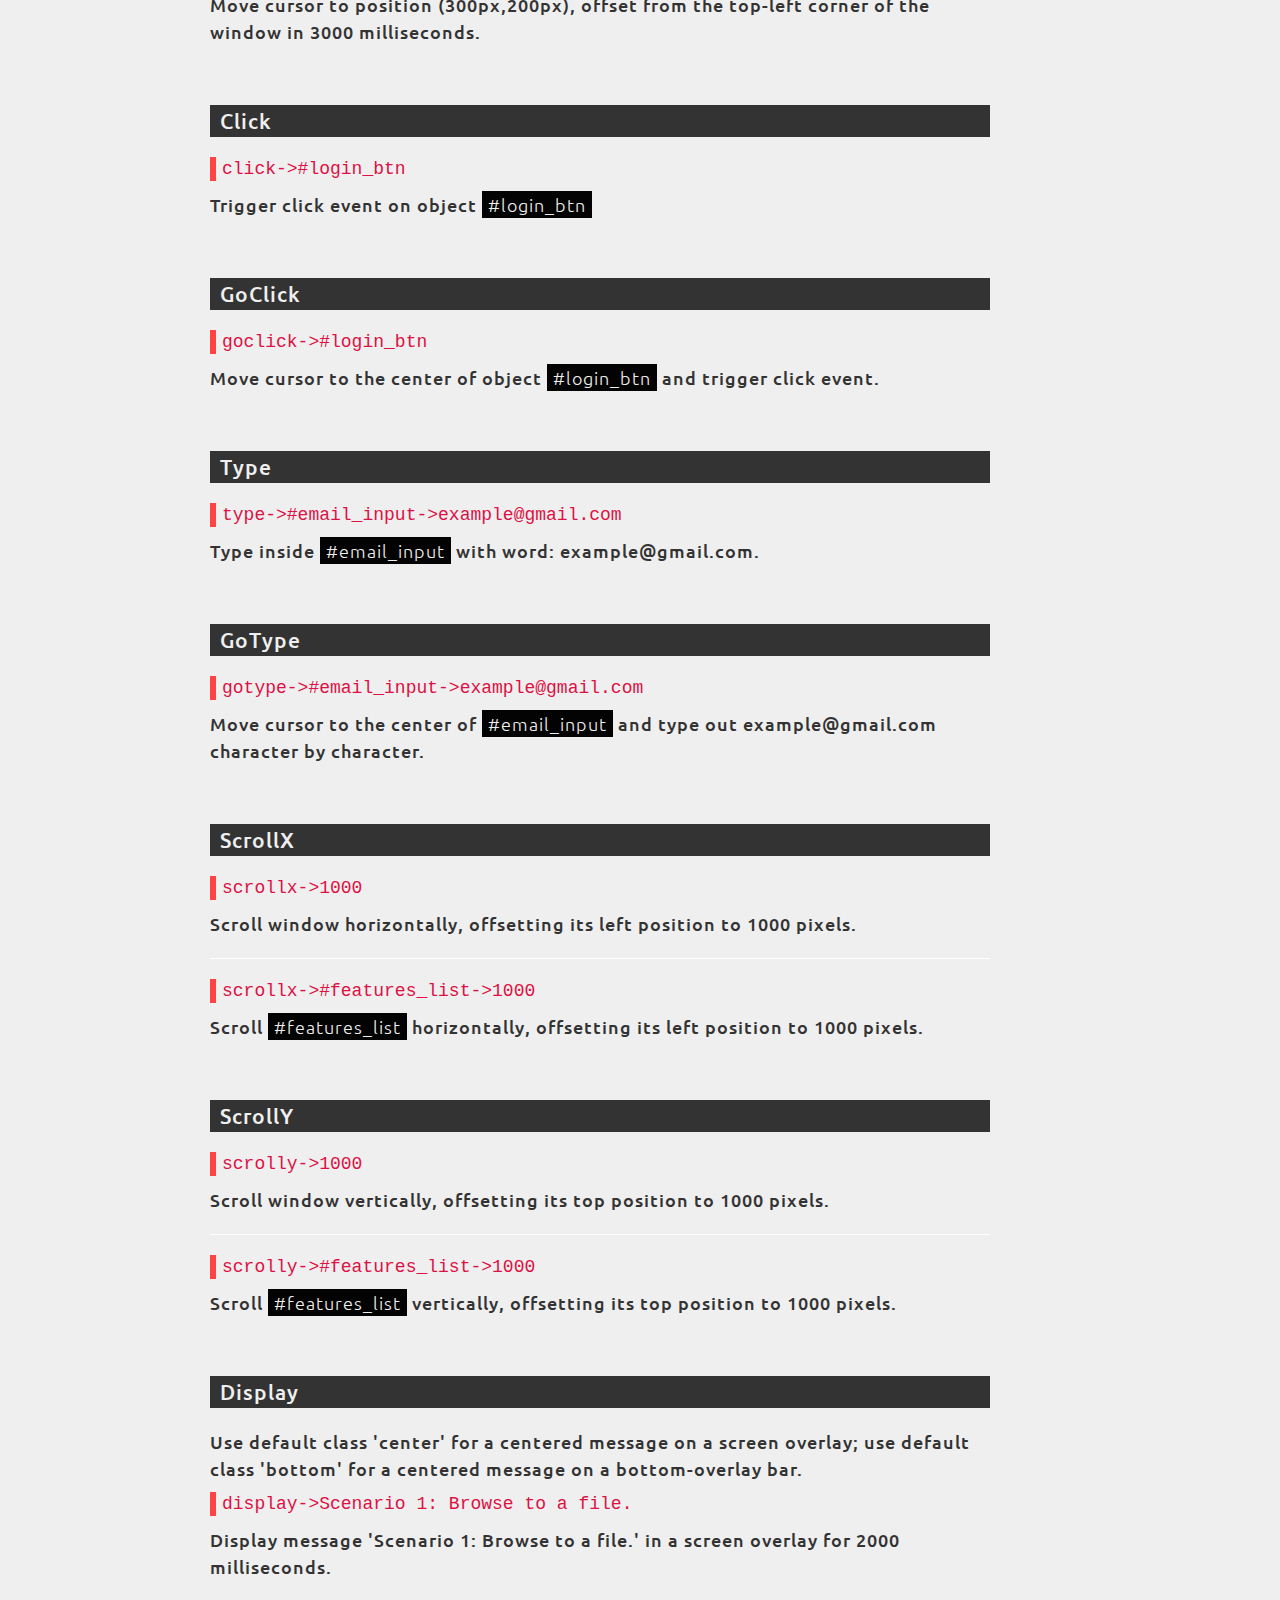
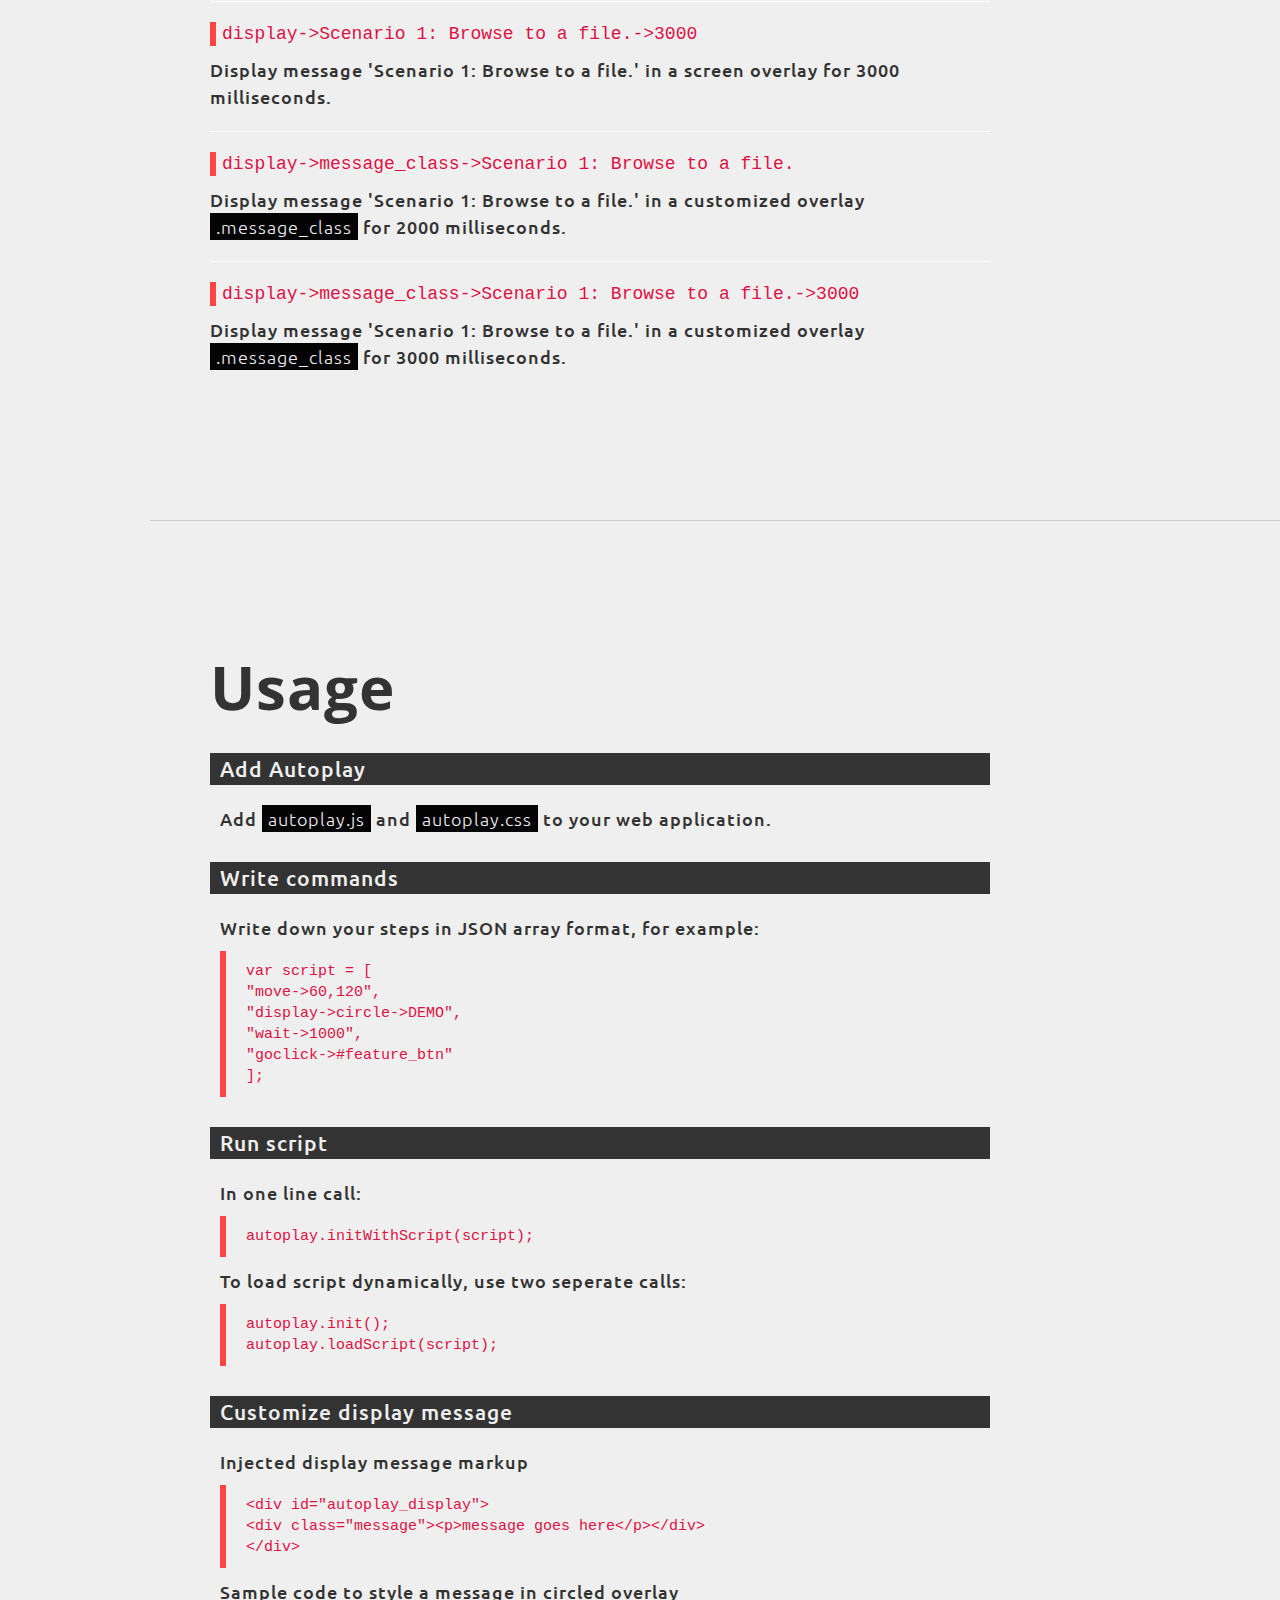
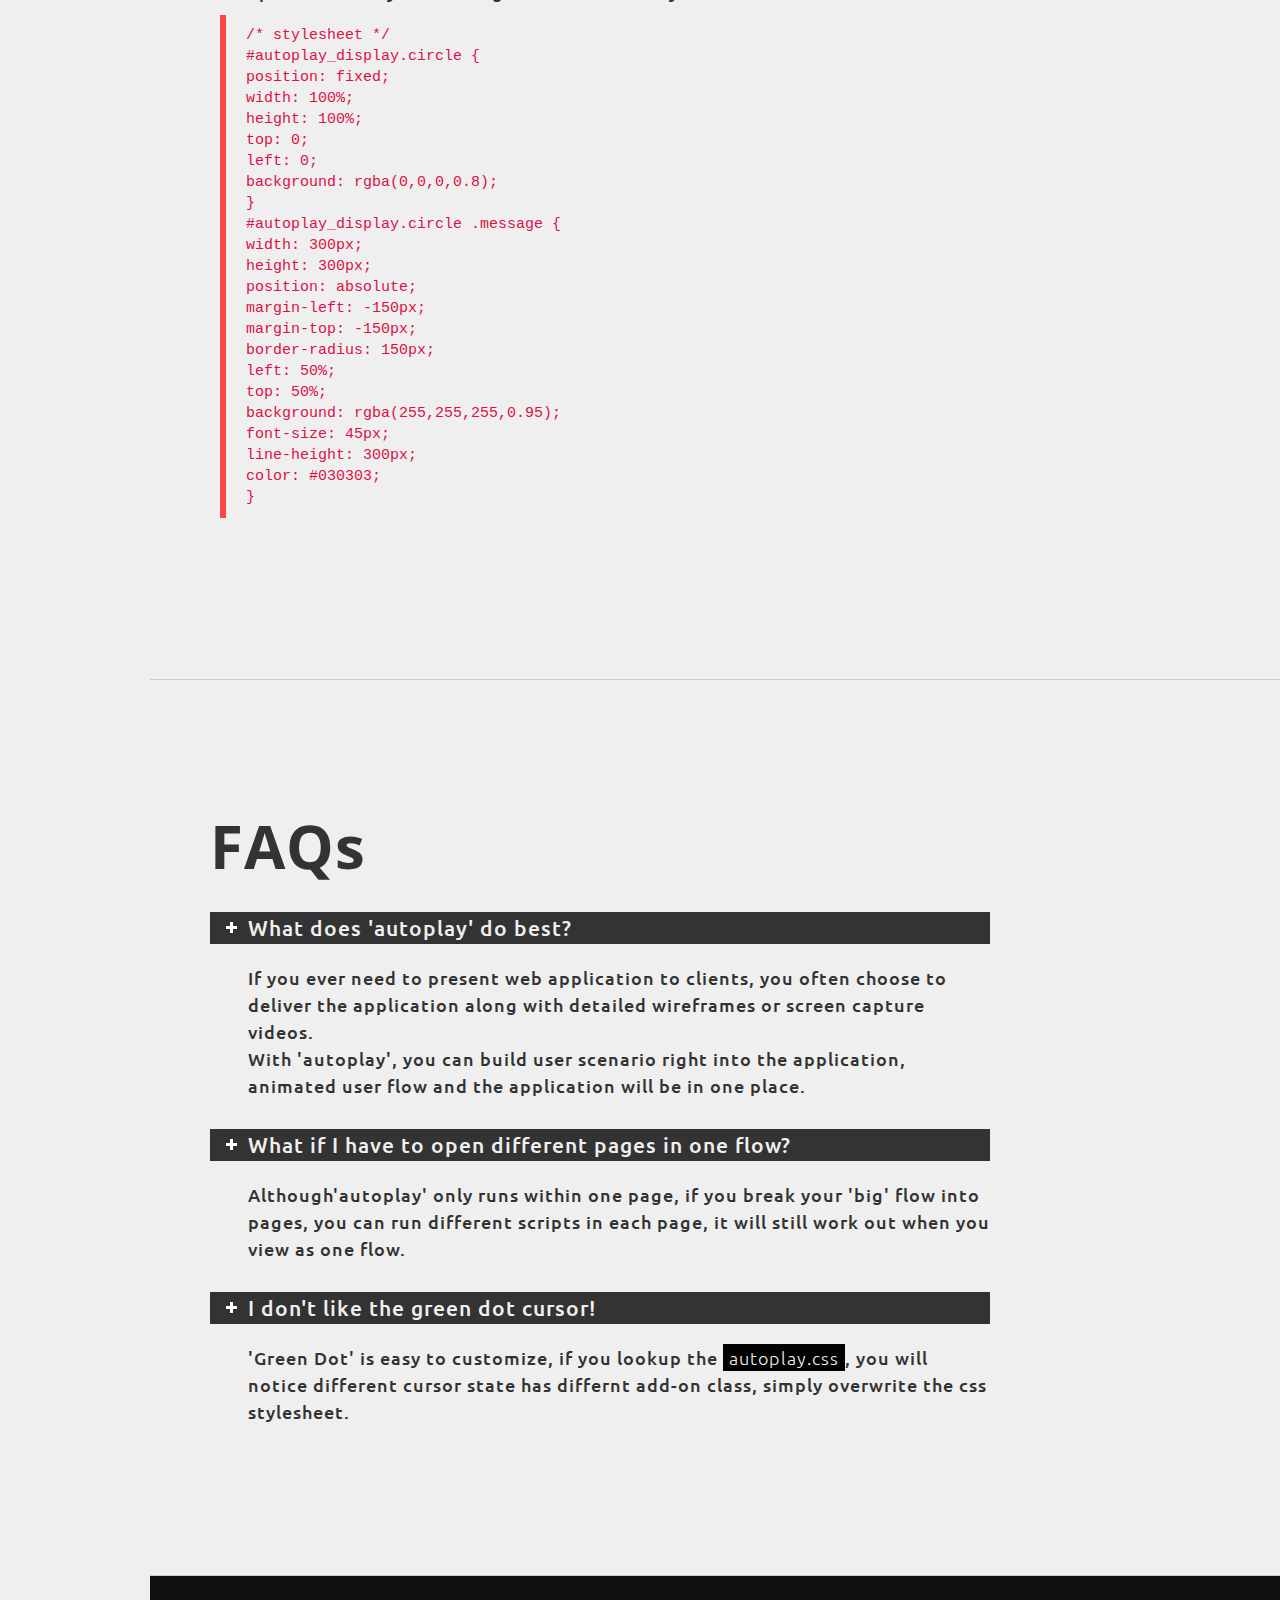
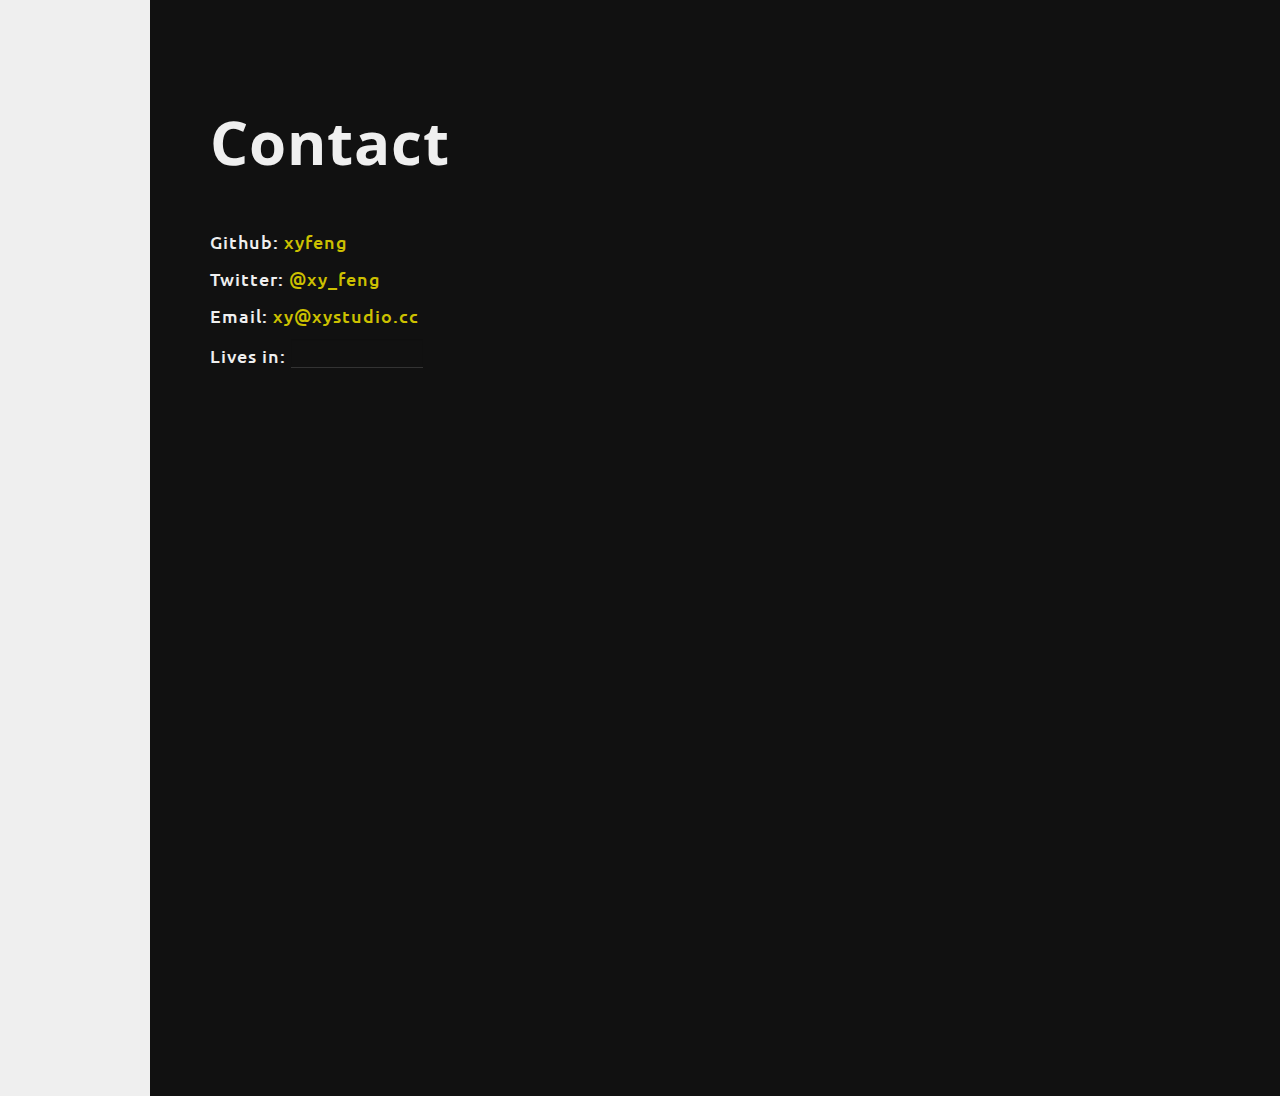
==== commit 9f0bd6e0: "fix typo" ====
--- a/index.html
+++ b/index.html
@@ -342,9 +342,9 @@
   <body data-spy="scroll" data-target=".navbar">
     <div class="navbar">
       <ul class="nav nav-list">
-        <li class="active"><a href="#home"><i class="icon-home icon-white"></i>Home</a></li>
+        <li class="active"><a href="#home" id="home_btn"><i class="icon-home icon-white"></i>Home</a></li>
         <li><a href="#features"><i class="icon-star icon-white"></i>Features</a></li>
-        <li><a href="#learning"><i class="icon-pencil icon-white"></i>Learning</a></li>
+        <li><a href="#learning" id="learning_btn"><i class="icon-pencil icon-white"></i>Learning</a></li>
         <li><a href="#usage"><i class="icon-wrench icon-white"></i>Usage</a></li>
         <li><a href="#faqs"><i class="icon-list icon-white"></i>FAQs</a></li>
         <li><a href="#contact"><i class="icon-envelope icon-white"></i>Contact</a></li>
@@ -411,43 +411,43 @@
             <div class="span10">
               <h3>Wait</h3>
               <code>wait->3000</code>
-              <h4>let the cursor stay at its location for 3000 milliseconds.</h4>
+              <h4>Let the cursor stay at its location for 3000 milliseconds.</h4>
             </div>
           </div>
           <div class="row">
             <div class="span10">
               <h3>Move</h3>
               <code>move->#feature_box</code>
-              <h4>move cursor to the center of object <span class="black">#feature_box</span> in default speed.</h4>
+              <h4>Move cursor to the center of object <span class="black">#feature_box</span> in default speed.</h4>
               <hr />
               <code>move->#feature_box->3000</code>
-              <h4>move cursor to the center of object <span class="black">#feature_box</span> in 3000 milliseconds.</h4>
+              <h4>Move cursor to the center of object <span class="black">#feature_box</span> in 3000 milliseconds.</h4>
               <hr />
               <code>move->#feature_box->300,200</code>
-              <h4>move cursor to object <span class="black">#feature_box</span>, offset (300px,200px) from the top-left corner of <span class="black">#feature_box</span> in default speed.</h4>
+              <h4>Move cursor to object <span class="black">#feature_box</span>, offset (300px,200px) from the top-left corner of <span class="black">#feature_box</span> in default speed.</h4>
               <hr />
               <code>move->#feature_box->300,200->3000</code>
-              <h4>move cursor to object <span class="black">#feature_box</span>, offset (300px,200px) from the top-left corner of <span class="black">#feature_box</span> in 3000 milliseconds.</h4>
+              <h4>Move cursor to object <span class="black">#feature_box</span>, offset (300px,200px) from the top-left corner of <span class="black">#feature_box</span> in 3000 milliseconds.</h4>
               <hr />
               <code>move->300,200</code>
-              <h4>move cursor to position (300px,200px), offset from the top-left corner of the window in default speed.</span></h4>
+              <h4>Move cursor to position (300px,200px), offset from the top-left corner of the window in default speed.</span></h4>
               <hr />
               <code>move->300,200->3000</code>
-              <h4>move cursor to position (300px,200px), offset from the top-left corner of the window in 3000 milliseconds.</span></h4>
+              <h4>Move cursor to position (300px,200px), offset from the top-left corner of the window in 3000 milliseconds.</span></h4>
             </div>
           </div>
           <div class="row">
             <div class="span10">
               <h3>Click</h3>
               <code>click->#login_btn</code>
-              <h4>trigger click event on object <span class="black">#login_btn</code>
+              <h4>Trigger click event on object <span class="black">#login_btn</code>
             </div>
           </div>
           <div class="row">
             <div class="span10">
               <h3>GoClick</h3>
               <code>goclick->#login_btn</code>
-              <h4>move cursor to the center of object <span class="black">#login_btn</span> and trigger click event.</h4>
+              <h4>Move cursor to the center of object <span class="black">#login_btn</span> and trigger click event.</h4>
             </div>
           </div>
           <div class="row">
@@ -573,8 +573,8 @@
           <div class="row">
             <div class="span10">
               <h2>FAQs</h2>
-              <h3><i class="icon-plus icon-white"></i>What does 'autoplay' best for?</h3>
-              <h4>If you ever need to present web applicaion to clients, you often choose to deliver the application along with detailed wireframes or screen capture videos.<br>With 'autoplay', you can build user scenario right into the application, animated user flow and the application will be in one place.</h4>
+              <h3><i class="icon-plus icon-white"></i>What does 'autoplay' do best?</h3>
+              <h4>If you ever need to present web application to clients, you often choose to deliver the application along with detailed wireframes or screen capture videos.<br>With 'autoplay', you can build user scenario right into the application, animated user flow and the application will be in one place.</h4>
               <h3><i class="icon-plus icon-white"></i>What if I have to open different pages in one flow?</h3>
               <h4>Although'autoplay' only runs within one page, if you break your 'big' flow into pages, you can run different scripts in each page, it will still work out when you view as one flow.</h4>
               <h3><i class="icon-plus icon-white"></i>I don't like the green dot cursor!</h3>
@@ -618,15 +618,17 @@
           var script = [
             "display->circle->DEMO",
             "move->60,120",
+            "click->#home_btn",
+            "wait->500",
+            "goclick->#feature_btn",
             "wait->1500",
-            "goclick->#feature_btn",
+            "goclick->#learning_btn",
+            "wait->1500",
+            "move->640,200",
             "wait->500",
-            "scrolly->1320",
-            "wait->1500",
-            "move->610,338",
-            "move->846,338->1000",
-            "wait->1500",
-            "scrolly->2000",
+            "scrolly->2400",
+            "wait->1000",
+            "scrolly->3200",
             "wait->1500",
             "goclick->.navbar ul li:nth-child(6) a",
             "wait->1500",
